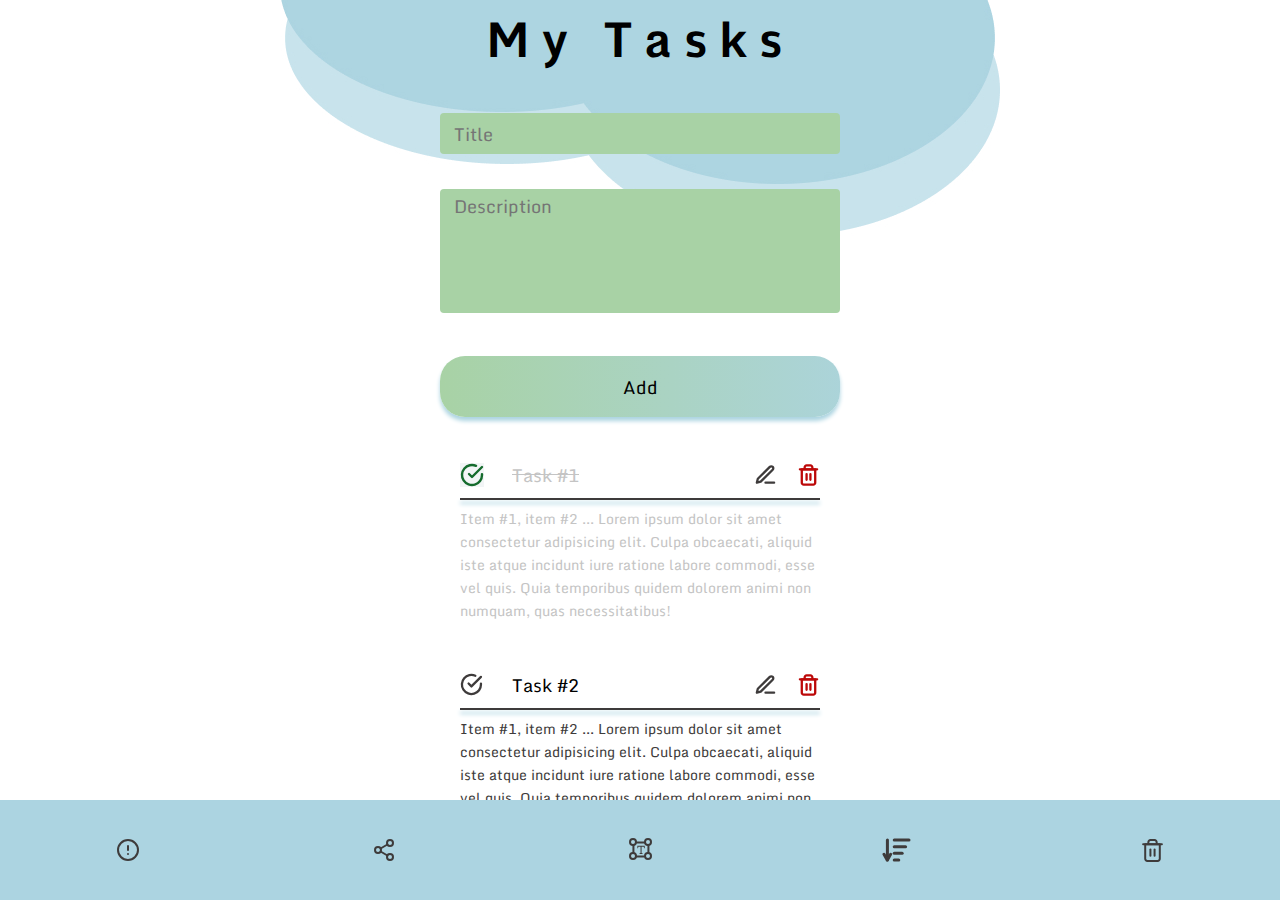
==== index.html @ a4529ce8 "first commit" ====
<!DOCTYPE html>
<html lang="en">

<head>
  <meta charset="UTF-8">
  <meta http-equiv="X-UA-Compatible" content="IE=edge">
  <meta name="viewport" content="width=device-width, initial-scale=1.0">
  <title>My_Tasks</title>

  <link rel="preconnect" href="https://fonts.googleapis.com">
  <link rel="preconnect" href="https://fonts.gstatic.com" crossorigin>
  <link href="https://fonts.googleapis.com/css2?family=Monda:wght@400;700&display=swap" rel="stylesheet">
  <link rel="stylesheet" href="css/reset.css">
  <link rel="stylesheet" href="css/style.css">
</head>

<body>
  <div class="wrapper">
    <div class="container">

      <header class="header">
        <div class="header__logo">My Tasks</div>
      </header>

      <section class="addtasks">
        <form class="addtasks_form">
          <input class="addtask__title" type="text" placeholder="Title">
          <textarea class="addtask__desc" placeholder="Description"></textarea>
          <button class="addtask__submit" type="submit">Add</button>
        </form>
      </section>

    </div>

    <main>
      <div class="container">
        <section class="tasklist">
          <div class="container">

            <div class="tasklist__task">
              <div class="tasklist__title">
                <a href="#">
                  <div class="tasklist__title-status active">
                  </div>
                </a>
                <div class="tasklist__title-text active">
                  Task #1
                </div>
                <div class="tasklist__title-edit">
                  <a href="#">
                    <img src="./img/edit.svg" alt="">
                  </a>
                </div>
                <div class="tasklist__title-delete">
                  <a href="#">
                    <img src="./img/trash_red.svg" alt="">
                  </a>
                </div>
              </div>
              <div class="tasklist__underline"></div>
              <div class="taskist__desc active">
                Item #1, item #2 ... Lorem ipsum dolor sit amet consectetur adipisicing elit. Culpa obcaecati, aliquid
                iste atque incidunt iure ratione labore commodi, esse vel quis. Quia temporibus quidem dolorem animi non
                numquam, quas necessitatibus!
              </div>
            </div>

            <div class="tasklist__task">
              <div class="tasklist__title">
                <a href="#">
                  <div class="tasklist__title-status">
                  </div>
                </a>
                <div class="tasklist__title-text">
                  Task #2
                </div>
                <div class="tasklist__title-edit">
                  <a href="#">
                    <img src="./img/edit.svg" alt="">
                  </a>
                </div>
                <div class="tasklist__title-delete">
                  <a href="#">
                    <img src="./img/trash_red.svg" alt="">
                  </a>
                </div>
              </div>
              <div class="tasklist__underline"></div>
              <div class="taskist__desc">
                Item #1, item #2 ... Lorem ipsum dolor sit amet consectetur adipisicing elit. Culpa obcaecati, aliquid
                iste atque incidunt iure ratione labore commodi, esse vel quis. Quia temporibus quidem dolorem animi non
                numquam, quas necessitatibus!
              </div>
            </div>

            <div class="tasklist__task">
              <div class="tasklist__title">
                <a href="#">
                  <div class="tasklist__title-status">
                  </div>
                </a>
                <div class="tasklist__title-text">
                  Task #3 Lorem ipsum dolor sit amet consectetur adipisicing elit. Sapient
                </div>
                <div class="tasklist__title-edit">
                  <a href="#">
                    <img src="./img/edit.svg" alt="">
                  </a>
                </div>
                <div class="tasklist__title-delete">
                  <a href="#">
                    <img src="./img/trash_red.svg" alt="">
                  </a>
                </div>
              </div>
              <div class="tasklist__underline"></div>
              <div class="taskist__desc">
                Item #1, item #2 ... Lorem ipsum dolor sit amet consectetur adipisicing elit. Culpa obcaecati, aliquid
                iste atque incidunt iure ratione labore commodi, esse vel quis. Quia temporibus quidem dolorem animi non
                numquam, quas necessitatibus!
              </div>
            </div>

            <div class="tasklist__task">
              <div class="tasklist__title">
                <a href="#">
                  <div class="tasklist__title-status">
                  </div>
                </a>
                <div class="tasklist__title-text">
                  Task #4
                </div>
                <div class="tasklist__title-edit">
                  <a href="#">
                    <img src="./img/edit.svg" alt="">
                  </a>
                </div>
                <div class="tasklist__title-delete">
                  <a href="#">
                    <img src="./img/trash_red.svg" alt="">
                  </a>
                </div>
              </div>
              <div class="tasklist__underline"></div>
              <div class="taskist__desc">
                Item #1, item #2 ... Lorem ipsum dolor sit amet consectetur adipisicing elit. Culpa obcaecati, aliquid
                iste atque incidunt iure ratione labore commodi, esse vel quis. Quia temporibus quidem dolorem animi non
                numquam, quas necessitatibus!
              </div>
            </div>

            <div class="tasklist__task">
              <div class="tasklist__title">
                <a href="#">
                  <div class="tasklist__title-status">
                  </div>
                </a>
                <div class="tasklist__title-text">
                  Task #5
                </div>
                <div class="tasklist__title-edit">
                  <a href="#">
                    <img src="./img/edit.svg" alt="">
                  </a>
                </div>
                <div class="tasklist__title-delete">
                  <a href="#">
                    <img src="./img/trash_red.svg" alt="">
                  </a>
                </div>
              </div>
              <div class="tasklist__underline"></div>
              <div class="taskist__desc">
                Item #1, item #2 ... Lorem ipsum dolor sit amet consectetur adipisicing elit. Culpa obcaecati, aliquid
                iste atque incidunt iure ratione labore commodi, esse vel quis. Quia temporibus quidem dolorem animi non
                numquam, quas necessitatibus!
              </div>
            </div>

            <div class="tasklist__task">
              <div class="tasklist__title">
                <a href="#">
                  <div class="tasklist__title-status">
                  </div>
                </a>
                <div class="tasklist__title-text">
                  Task #6
                </div>
                <div class="tasklist__title-edit">
                  <a href="#">
                    <img src="./img/edit.svg" alt="">
                  </a>
                </div>
                <div class="tasklist__title-delete">
                  <a href="#">
                    <img src="./img/trash_red.svg" alt="">
                  </a>
                </div>
              </div>
              <div class="tasklist__underline"></div>
              <div class="taskist__desc">
                Item #1, item #2 ... Lorem ipsum dolor sit amet consectetur adipisicing elit. Culpa obcaecati, aliquid
                iste atque incidunt iure ratione labore commodi, esse vel quis. Quia temporibus quidem dolorem animi non
                numquam, quas necessitatibus!
              </div>
            </div>

            <div class="tasklist__task">
              <div class="tasklist__title">
                <a href="#">
                  <div class="tasklist__title-status">
                  </div>
                </a>
                <div class="tasklist__title-text">
                  Task #7
                </div>
                <div class="tasklist__title-edit">
                  <a href="#">
                    <img src="./img/edit.svg" alt="">
                  </a>
                </div>
                <div class="tasklist__title-delete">
                  <a href="#">
                    <img src="./img/trash_red.svg" alt="">
                  </a>
                </div>
              </div>
              <div class="tasklist__underline"></div>
              <div class="taskist__desc">
                Item #1, item #2 ... Lorem ipsum dolor sit amet consectetur adipisicing elit. Culpa obcaecati, aliquid
                iste atque incidunt iure ratione labore commodi, esse vel quis. Quia temporibus quidem dolorem animi non
                numquam, quas necessitatibus!
              </div>
            </div>

          </div>
        </section>
      </div>
    </main>

    <footer class="footer">
      <div class="footer__iconsframe">
        <div class="footer__icon">
          <a href="#"><img src="./img/alert.svg" alt=""></a>
        </div>
        <div class="footer__icon">
          <a href="#"><img src="./img/share.svg" alt=""></a>
        </div>
        <div class="footer__icon">
          <a href="#"><img src="./img/format.svg" alt=""></a>
        </div>
        <div class="footer__icon">
          <a href="#"><img src="./img/sort.svg" alt=""></a>
        </div>
        <div class="footer__icon">
          <a href="#"><img src="./img/trash.svg" alt=""></a>
        </div>
      </div>
    </footer>

  </div>


</body>

</html>
---- css/style.css ----
body {
  height: 100%;
  font-family: 'Monda', sans-serif;
  font-weight: 400;
  font-size: 18px;
  color: #000000;
  background-color: #ffffff;
}

.wrapper {
  height: 100vh;
  background-image: url("../img/bg.jpg");
  background-repeat: no-repeat;
  background-position: top center;
  background-position-y: -140px;
  /* background-position-x: -55px; */
  display: flex;
  flex-direction: column;
  justify-content: space-between;
}

.container {
  max-width: 400px;

  margin: 0 auto;
}

.header {
  display: flex;
  justify-content: center;
  align-items: center;
  margin: 0 0 35px 0;
}

.header__logo {
  font-weight: 700;
  font-size: 48px;
  line-height: 78px;
  letter-spacing: 0.25em;
}

.addtasks_form {
  margin: 0 auto;
  /* padding: 0 15px; */
}

.addtask__title,
.addtask__desc,
.addtask__submit {
  width: 100%;
  border: none;
  margin-bottom: 35px;
}

.addtask__title {
  height: 41px;
  background: #A8D2A5;
  border-radius: 4px;
}

.addtask__title::placeholder,
.addtask__desc::placeholder {
  padding-left: 12px;
}

.addtask__desc {
  height: 124px;
  background: #A8D2A5;
  border-radius: 4px;
  resize: none;
}


.addtask__submit {
  height: 61px;
  background: linear-gradient(90deg, #A8D2A5 0%, #ACD4E1 115.2%);
  box-shadow: 0px 4px 4px #ACD4E1;
  border-radius: 25px;
}


.tasklist {
  height: calc(100vh - 552px);
  overflow: auto;
}

.tasklist__task {
  width: 100%;
  padding: 0 20px 40px 20px;
}

.tasklist__task:last-child {
  margin-bottom: 0;
}

.tasklist__title {
  display: flex;
  align-items: center;
  padding: 6px 0;
}

.tasklist__underline {
  height: 2px;
  width: 100%;
  background-color: #3E3B3B;
  box-shadow: 0px 4px 4px #ACD4E1;
}

.tasklist__title img {
  height: 34px;
  width: 34px;
}

.tasklist__title-status {
  margin-right: 28px;
  min-width: 24px;
  min-height: 24px;
  background-image: url("../img/done_no.svg");
  background-repeat: no-repeat;
  background-size: contain;
}

.tasklist__title-status.active {
  background-image: url("../img/done_yes.svg");
}

.tasklist__title-text {
  width: 100%;
}

.tasklist__title-text.active {
  text-decoration: line-through;
  color: #C4C4C4;
}

.taskist__desc.active {
  color: #C4C4C4;
}

.tasklist__title-edit {
  height: 34px;
  margin-right: 20px;
}

.tasklist__title-delete {}

.taskist__desc {
  padding-top: 7px;
  font-size: 14px;
  line-height: 23px;
  color: #3E3B3B;
}


.footer {
  bottom: 0;
}

.footer__iconsframe {
  width: 100%;
  height: 100px;
  background: #ACD4E1;
  display: flex;
  align-items: center;
}

.footer__icon {
  width: 100%;
  margin: auto;
}

.footer__icon img {
  margin: auto;
}
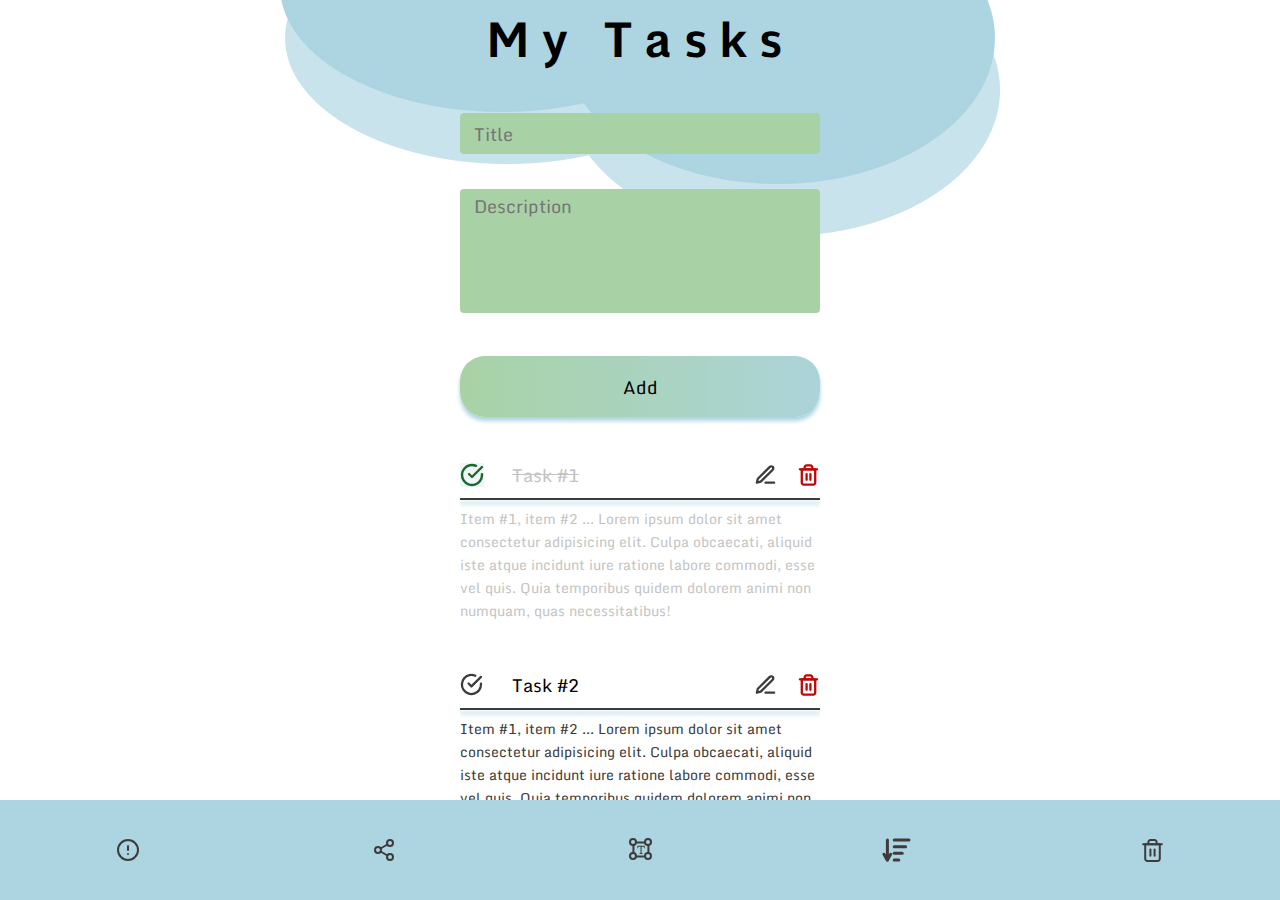
==== commit 4330bb6e: "padding and margin fix" ====
--- a/index.html
+++ b/index.html
@@ -23,10 +23,12 @@
       </header>
 
       <section class="addtasks">
-        <form class="addtasks_form">
+        <form class="addtasks__form">
           <input class="addtask__title" type="text" placeholder="Title">
           <textarea class="addtask__desc" placeholder="Description"></textarea>
-          <button class="addtask__submit" type="submit">Add</button>
+          <button class="addtask__submit" type="submit">
+            Add
+          </button>
         </form>
       </section>
 
@@ -35,205 +37,205 @@
     <main>
       <div class="container">
         <section class="tasklist">
-          <div class="container">
-
-            <div class="tasklist__task">
-              <div class="tasklist__title">
-                <a href="#">
-                  <div class="tasklist__title-status active">
-                  </div>
-                </a>
-                <div class="tasklist__title-text active">
-                  Task #1
-                </div>
-                <div class="tasklist__title-edit">
-                  <a href="#">
-                    <img src="./img/edit.svg" alt="">
-                  </a>
-                </div>
-                <div class="tasklist__title-delete">
-                  <a href="#">
-                    <img src="./img/trash_red.svg" alt="">
-                  </a>
-                </div>
-              </div>
-              <div class="tasklist__underline"></div>
-              <div class="taskist__desc active">
-                Item #1, item #2 ... Lorem ipsum dolor sit amet consectetur adipisicing elit. Culpa obcaecati, aliquid
-                iste atque incidunt iure ratione labore commodi, esse vel quis. Quia temporibus quidem dolorem animi non
-                numquam, quas necessitatibus!
-              </div>
-            </div>
-
-            <div class="tasklist__task">
-              <div class="tasklist__title">
-                <a href="#">
-                  <div class="tasklist__title-status">
-                  </div>
-                </a>
-                <div class="tasklist__title-text">
-                  Task #2
-                </div>
-                <div class="tasklist__title-edit">
-                  <a href="#">
-                    <img src="./img/edit.svg" alt="">
-                  </a>
-                </div>
-                <div class="tasklist__title-delete">
-                  <a href="#">
-                    <img src="./img/trash_red.svg" alt="">
-                  </a>
-                </div>
-              </div>
-              <div class="tasklist__underline"></div>
-              <div class="taskist__desc">
-                Item #1, item #2 ... Lorem ipsum dolor sit amet consectetur adipisicing elit. Culpa obcaecati, aliquid
-                iste atque incidunt iure ratione labore commodi, esse vel quis. Quia temporibus quidem dolorem animi non
-                numquam, quas necessitatibus!
-              </div>
-            </div>
-
-            <div class="tasklist__task">
-              <div class="tasklist__title">
-                <a href="#">
-                  <div class="tasklist__title-status">
-                  </div>
-                </a>
-                <div class="tasklist__title-text">
-                  Task #3 Lorem ipsum dolor sit amet consectetur adipisicing elit. Sapient
-                </div>
-                <div class="tasklist__title-edit">
-                  <a href="#">
-                    <img src="./img/edit.svg" alt="">
-                  </a>
-                </div>
-                <div class="tasklist__title-delete">
-                  <a href="#">
-                    <img src="./img/trash_red.svg" alt="">
-                  </a>
-                </div>
-              </div>
-              <div class="tasklist__underline"></div>
-              <div class="taskist__desc">
-                Item #1, item #2 ... Lorem ipsum dolor sit amet consectetur adipisicing elit. Culpa obcaecati, aliquid
-                iste atque incidunt iure ratione labore commodi, esse vel quis. Quia temporibus quidem dolorem animi non
-                numquam, quas necessitatibus!
-              </div>
-            </div>
-
-            <div class="tasklist__task">
-              <div class="tasklist__title">
-                <a href="#">
-                  <div class="tasklist__title-status">
-                  </div>
-                </a>
-                <div class="tasklist__title-text">
-                  Task #4
-                </div>
-                <div class="tasklist__title-edit">
-                  <a href="#">
-                    <img src="./img/edit.svg" alt="">
-                  </a>
-                </div>
-                <div class="tasklist__title-delete">
-                  <a href="#">
-                    <img src="./img/trash_red.svg" alt="">
-                  </a>
-                </div>
-              </div>
-              <div class="tasklist__underline"></div>
-              <div class="taskist__desc">
-                Item #1, item #2 ... Lorem ipsum dolor sit amet consectetur adipisicing elit. Culpa obcaecati, aliquid
-                iste atque incidunt iure ratione labore commodi, esse vel quis. Quia temporibus quidem dolorem animi non
-                numquam, quas necessitatibus!
-              </div>
-            </div>
-
-            <div class="tasklist__task">
-              <div class="tasklist__title">
-                <a href="#">
-                  <div class="tasklist__title-status">
-                  </div>
-                </a>
-                <div class="tasklist__title-text">
-                  Task #5
-                </div>
-                <div class="tasklist__title-edit">
-                  <a href="#">
-                    <img src="./img/edit.svg" alt="">
-                  </a>
-                </div>
-                <div class="tasklist__title-delete">
-                  <a href="#">
-                    <img src="./img/trash_red.svg" alt="">
-                  </a>
-                </div>
-              </div>
-              <div class="tasklist__underline"></div>
-              <div class="taskist__desc">
-                Item #1, item #2 ... Lorem ipsum dolor sit amet consectetur adipisicing elit. Culpa obcaecati, aliquid
-                iste atque incidunt iure ratione labore commodi, esse vel quis. Quia temporibus quidem dolorem animi non
-                numquam, quas necessitatibus!
-              </div>
-            </div>
-
-            <div class="tasklist__task">
-              <div class="tasklist__title">
-                <a href="#">
-                  <div class="tasklist__title-status">
-                  </div>
-                </a>
-                <div class="tasklist__title-text">
-                  Task #6
-                </div>
-                <div class="tasklist__title-edit">
-                  <a href="#">
-                    <img src="./img/edit.svg" alt="">
-                  </a>
-                </div>
-                <div class="tasklist__title-delete">
-                  <a href="#">
-                    <img src="./img/trash_red.svg" alt="">
-                  </a>
-                </div>
-              </div>
-              <div class="tasklist__underline"></div>
-              <div class="taskist__desc">
-                Item #1, item #2 ... Lorem ipsum dolor sit amet consectetur adipisicing elit. Culpa obcaecati, aliquid
-                iste atque incidunt iure ratione labore commodi, esse vel quis. Quia temporibus quidem dolorem animi non
-                numquam, quas necessitatibus!
-              </div>
-            </div>
-
-            <div class="tasklist__task">
-              <div class="tasklist__title">
-                <a href="#">
-                  <div class="tasklist__title-status">
-                  </div>
-                </a>
-                <div class="tasklist__title-text">
-                  Task #7
-                </div>
-                <div class="tasklist__title-edit">
-                  <a href="#">
-                    <img src="./img/edit.svg" alt="">
-                  </a>
-                </div>
-                <div class="tasklist__title-delete">
-                  <a href="#">
-                    <img src="./img/trash_red.svg" alt="">
-                  </a>
-                </div>
-              </div>
-              <div class="tasklist__underline"></div>
-              <div class="taskist__desc">
-                Item #1, item #2 ... Lorem ipsum dolor sit amet consectetur adipisicing elit. Culpa obcaecati, aliquid
-                iste atque incidunt iure ratione labore commodi, esse vel quis. Quia temporibus quidem dolorem animi non
-                numquam, quas necessitatibus!
-              </div>
-            </div>
-
-          </div>
+          <!-- <div class="container"> -->
+
+          <div class="tasklist__task">
+            <div class="tasklist__title">
+              <a href="#">
+                <div class="tasklist__title-status active">
+                </div>
+              </a>
+              <div class="tasklist__title-text active">
+                Task #1
+              </div>
+              <div class="tasklist__title-edit">
+                <a href="#">
+                  <img src="./img/edit.svg" alt="">
+                </a>
+              </div>
+              <div class="tasklist__title-delete">
+                <a href="#">
+                  <img src="./img/trash_red.svg" alt="">
+                </a>
+              </div>
+            </div>
+            <div class="tasklist__underline"></div>
+            <div class="taskist__desc active">
+              Item #1, item #2 ... Lorem ipsum dolor sit amet consectetur adipisicing elit. Culpa obcaecati, aliquid
+              iste atque incidunt iure ratione labore commodi, esse vel quis. Quia temporibus quidem dolorem animi non
+              numquam, quas necessitatibus!
+            </div>
+          </div>
+
+          <div class="tasklist__task">
+            <div class="tasklist__title">
+              <a href="#">
+                <div class="tasklist__title-status">
+                </div>
+              </a>
+              <div class="tasklist__title-text">
+                Task #2
+              </div>
+              <div class="tasklist__title-edit">
+                <a href="#">
+                  <img src="./img/edit.svg" alt="">
+                </a>
+              </div>
+              <div class="tasklist__title-delete">
+                <a href="#">
+                  <img src="./img/trash_red.svg" alt="">
+                </a>
+              </div>
+            </div>
+            <div class="tasklist__underline"></div>
+            <div class="taskist__desc">
+              Item #1, item #2 ... Lorem ipsum dolor sit amet consectetur adipisicing elit. Culpa obcaecati, aliquid
+              iste atque incidunt iure ratione labore commodi, esse vel quis. Quia temporibus quidem dolorem animi non
+              numquam, quas necessitatibus!
+            </div>
+          </div>
+
+          <div class="tasklist__task">
+            <div class="tasklist__title">
+              <a href="#">
+                <div class="tasklist__title-status">
+                </div>
+              </a>
+              <div class="tasklist__title-text">
+                Task #3 Lorem ipsum dolor sit amet consectetur adipisicing elit. Sapient
+              </div>
+              <div class="tasklist__title-edit">
+                <a href="#">
+                  <img src="./img/edit.svg" alt="">
+                </a>
+              </div>
+              <div class="tasklist__title-delete">
+                <a href="#">
+                  <img src="./img/trash_red.svg" alt="">
+                </a>
+              </div>
+            </div>
+            <div class="tasklist__underline"></div>
+            <div class="taskist__desc">
+              Item #1, item #2 ... Lorem ipsum dolor sit amet consectetur adipisicing elit. Culpa obcaecati, aliquid
+              iste atque incidunt iure ratione labore commodi, esse vel quis. Quia temporibus quidem dolorem animi non
+              numquam, quas necessitatibus!
+            </div>
+          </div>
+
+          <div class="tasklist__task">
+            <div class="tasklist__title">
+              <a href="#">
+                <div class="tasklist__title-status">
+                </div>
+              </a>
+              <div class="tasklist__title-text">
+                Task #4
+              </div>
+              <div class="tasklist__title-edit">
+                <a href="#">
+                  <img src="./img/edit.svg" alt="">
+                </a>
+              </div>
+              <div class="tasklist__title-delete">
+                <a href="#">
+                  <img src="./img/trash_red.svg" alt="">
+                </a>
+              </div>
+            </div>
+            <div class="tasklist__underline"></div>
+            <div class="taskist__desc">
+              Item #1, item #2 ... Lorem ipsum dolor sit amet consectetur adipisicing elit. Culpa obcaecati, aliquid
+              iste atque incidunt iure ratione labore commodi, esse vel quis. Quia temporibus quidem dolorem animi non
+              numquam, quas necessitatibus!
+            </div>
+          </div>
+
+          <div class="tasklist__task">
+            <div class="tasklist__title">
+              <a href="#">
+                <div class="tasklist__title-status">
+                </div>
+              </a>
+              <div class="tasklist__title-text">
+                Task #5
+              </div>
+              <div class="tasklist__title-edit">
+                <a href="#">
+                  <img src="./img/edit.svg" alt="">
+                </a>
+              </div>
+              <div class="tasklist__title-delete">
+                <a href="#">
+                  <img src="./img/trash_red.svg" alt="">
+                </a>
+              </div>
+            </div>
+            <div class="tasklist__underline"></div>
+            <div class="taskist__desc">
+              Item #1, item #2 ... Lorem ipsum dolor sit amet consectetur adipisicing elit. Culpa obcaecati, aliquid
+              iste atque incidunt iure ratione labore commodi, esse vel quis. Quia temporibus quidem dolorem animi non
+              numquam, quas necessitatibus!
+            </div>
+          </div>
+
+          <div class="tasklist__task">
+            <div class="tasklist__title">
+              <a href="#">
+                <div class="tasklist__title-status">
+                </div>
+              </a>
+              <div class="tasklist__title-text">
+                Task #6
+              </div>
+              <div class="tasklist__title-edit">
+                <a href="#">
+                  <img src="./img/edit.svg" alt="">
+                </a>
+              </div>
+              <div class="tasklist__title-delete">
+                <a href="#">
+                  <img src="./img/trash_red.svg" alt="">
+                </a>
+              </div>
+            </div>
+            <div class="tasklist__underline"></div>
+            <div class="taskist__desc">
+              Item #1, item #2 ... Lorem ipsum dolor sit amet consectetur adipisicing elit. Culpa obcaecati, aliquid
+              iste atque incidunt iure ratione labore commodi, esse vel quis. Quia temporibus quidem dolorem animi non
+              numquam, quas necessitatibus!
+            </div>
+          </div>
+
+          <div class="tasklist__task">
+            <div class="tasklist__title">
+              <a href="#">
+                <div class="tasklist__title-status">
+                </div>
+              </a>
+              <div class="tasklist__title-text">
+                Task #7
+              </div>
+              <div class="tasklist__title-edit">
+                <a href="#">
+                  <img src="./img/edit.svg" alt="">
+                </a>
+              </div>
+              <div class="tasklist__title-delete">
+                <a href="#">
+                  <img src="./img/trash_red.svg" alt="">
+                </a>
+              </div>
+            </div>
+            <div class="tasklist__underline"></div>
+            <div class="taskist__desc">
+              Item #1, item #2 ... Lorem ipsum dolor sit amet consectetur adipisicing elit. Culpa obcaecati, aliquid
+              iste atque incidunt iure ratione labore commodi, esse vel quis. Quia temporibus quidem dolorem animi non
+              numquam, quas necessitatibus!
+            </div>
+          </div>
+          <!-- 
+          </div> -->
         </section>
       </div>
     </main>
--- a/css/style.css
+++ b/css/style.css
@@ -21,8 +21,8 @@
 
 .container {
   max-width: 400px;
-
   margin: 0 auto;
+  padding: 0 20px
 }
 
 .header {
@@ -39,7 +39,7 @@
   letter-spacing: 0.25em;
 }
 
-.addtasks_form {
+.addtasks__form {
   margin: 0 auto;
   /* padding: 0 15px; */
 }
@@ -79,14 +79,17 @@
 }
 
 
+
 .tasklist {
+  /* Не уверен что это решение хорошее, для того чтобы растянуть блок с контентом на всё доступное пространство. Увы другого решения я пока не нашел. */
   height: calc(100vh - 552px);
   overflow: auto;
 }
 
 .tasklist__task {
   width: 100%;
-  padding: 0 20px 40px 20px;
+  /* padding: 0 20px 40px 20px; */
+  margin-bottom: 40px;
 }
 
 .tasklist__task:last-child {
@@ -142,6 +145,7 @@
   margin-right: 20px;
 }
 
+/* Класс создан но нигде не использован. Решил пока оставить, на случай если пригодится */
 .tasklist__title-delete {}
 
 .taskist__desc {
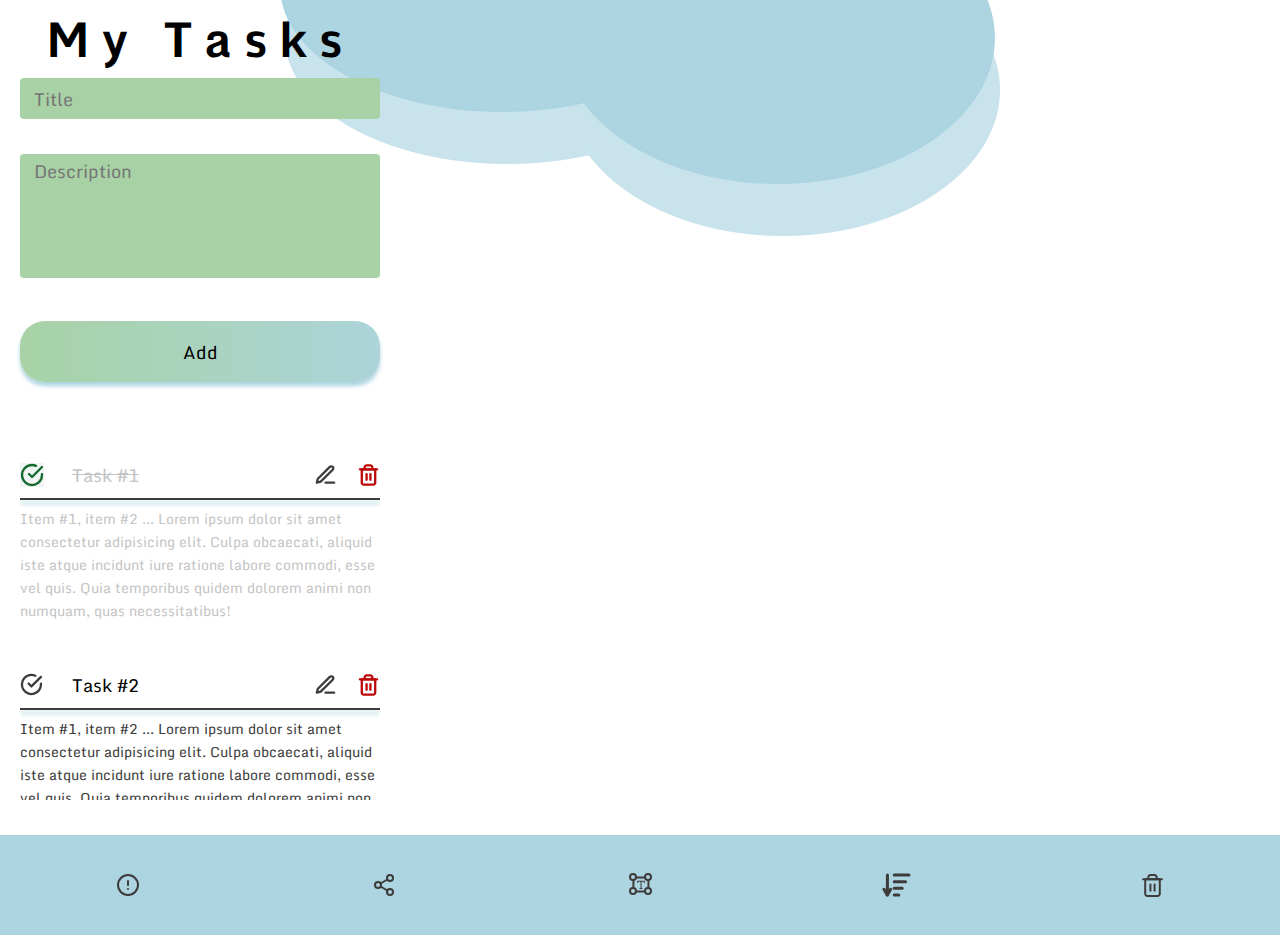
==== commit 12844386: "some edits from Yarema" ====
--- a/index.html
+++ b/index.html
@@ -18,25 +18,25 @@
   <div class="wrapper">
     <div class="container">
 
-      <header class="header">
-        <div class="header__logo">My Tasks</div>
-      </header>
-
-      <section class="addtasks">
-        <form class="addtasks__form">
-          <input class="addtask__title" type="text" placeholder="Title">
-          <textarea class="addtask__desc" placeholder="Description"></textarea>
-          <button class="addtask__submit" type="submit">
-            Add
-          </button>
-        </form>
-      </section>
+
+      <h1 class="header__logo">My Tasks</h1>
+
+
+
+      <form class="addtasks__form">
+        <input class="addtask__title" type="text" placeholder="Title">
+        <textarea class="addtask__desc" placeholder="Description"></textarea>
+        <button class="addtask__submit" type="submit">
+          Add
+        </button>
+      </form>
+
 
     </div>
 
     <main>
       <div class="container">
-        <section class="tasklist">
+        <div class="tasklist">
           <!-- <div class="container"> -->
 
           <div class="tasklist__task">
@@ -236,7 +236,7 @@
           </div>
           <!-- 
           </div> -->
-        </section>
+        </div>
       </div>
     </main>
 
--- a/css/style.css
+++ b/css/style.css
@@ -22,15 +22,20 @@
 .container {
   max-width: 400px;
   margin: 0 auto;
-  padding: 0 20px
-}
-
-.header {
+  padding: 0 20px;
   display: flex;
   justify-content: center;
   align-items: center;
   margin: 0 0 35px 0;
+  flex-direction: column;
 }
+
+/* .header {
+  display: flex;
+  justify-content: center;
+  align-items: center;
+  margin: 0 0 35px 0;
+} */
 
 .header__logo {
   font-weight: 700;
@@ -88,7 +93,6 @@
 
 .tasklist__task {
   width: 100%;
-  /* padding: 0 20px 40px 20px; */
   margin-bottom: 40px;
 }
 
